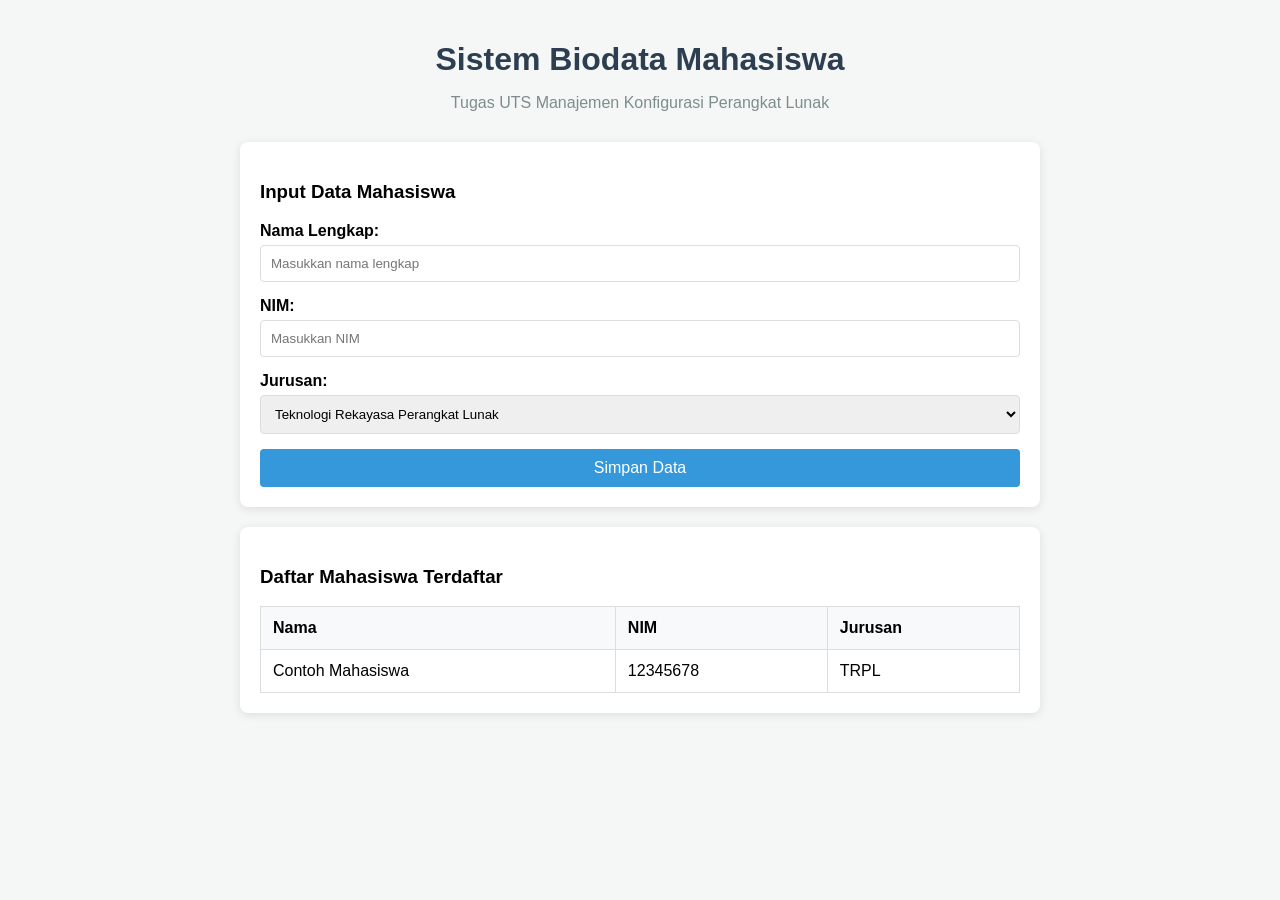
==== index.html @ 455ef2af "membuat website biodata mahasiswa" ====
<!DOCTYPE html>
<html lang="id">
<head>
    <meta charset="UTF-8">
    <meta name="viewport" content="width=device-width, initial-scale=1.0">
    <title>Sistem Biodata Mahasiswa - UTS SCM</title>
    <link rel="stylesheet" href="style.css">
</head>
<body>
    <div class="container">
        <h1>Sistem Biodata Mahasiswa</h1>
        <p class="subtitle">Tugas UTS Manajemen Konfigurasi Perangkat Lunak</p>
        
        <div class="card">
            <h3>Input Data Mahasiswa</h3>
            <form id="biodataForm">
                <div class="form-group">
                    <label for="nama">Nama Lengkap:</label>
                    <input type="text" id="nama" required placeholder="Masukkan nama lengkap">
                </div>
                <div class="form-group">
                    <label for="nim">NIM:</label>
                    <input type="text" id="nim" required placeholder="Masukkan NIM">
                </div>
                <div class="form-group">
                    <label for="jurusan">Jurusan:</label>
                    <select id="jurusan">
                        <option value="Teknologi Rekayasa Perangkat Lunak">Teknologi Rekayasa Perangkat Lunak</option>
                        <option value="Teknik Informatika">Teknik Informatika</option>
                        <option value="Sistem Informasi">Sistem Informasi</option>
                    </select>
                </div>
                <button type="submit" class="btn-submit">Simpan Data</button>
            </form>
        </div>

        <div class="card">
            <h3>Daftar Mahasiswa Terdaftar</h3>
            <table id="mahasiswaTable">
                <thead>
                    <tr>
                        <th>Nama</th>
                        <th>NIM</th>
                        <th>Jurusan</th>
                    </tr>
                </thead>
                <tbody>
                    <tr>
                        <td>Contoh Mahasiswa</td>
                        <td>12345678</td>
                        <td>TRPL</td>
                    </tr>
                </tbody>
            </table>
        </div>
    </div>

    <script>
        document.getElementById('biodataForm').addEventListener('submit', function(e) {
            e.preventDefault();
            const nama = document.getElementById('nama').value;
            const nim = document.getElementById('nim').value;
            const jurusan = document.getElementById('jurusan').value;

            const table = document.getElementById('mahasiswaTable').getElementsByTagName('tbody')[0];
            const newRow = table.insertRow();
            
            newRow.insertCell(0).innerText = nama;
            newRow.insertCell(1).innerText = nim;
            newRow.insertCell(2).innerText = jurusan;

            document.getElementById('biodataForm').reset();
        });
    </script>
</body>
</html>
---- style.css ----
body {
    font-family: 'Segoe UI', Tahoma, Geneva, Verdana, sans-serif;
    background-color: #f4f7f6;
    margin: 0;
    padding: 20px;
}

.container {
    max-width: 800px;
    margin: auto;
}

h1 {
    text-align: center;
    color: #2c3e50;
    margin-bottom: 5px;
}

.subtitle {
    text-align: center;
    color: #7f8c8d;
    margin-bottom: 30px;
}

.card {
    background: white;
    padding: 20px;
    border-radius: 8px;
    box-shadow: 0 2px 10px rgba(0,0,0,0.1);
    margin-bottom: 20px;
}

.form-group {
    margin-bottom: 15px;
}

label {
    display: block;
    margin-bottom: 5px;
    font-weight: bold;
}

input, select {
    width: 100%;
    padding: 10px;
    border: 1px solid #ddd;
    border-radius: 4px;
    box-sizing: border-box;
}

.btn-submit {
    background-color: #3498db;
    color: white;
    padding: 10px 15px;
    border: none;
    border-radius: 4px;
    cursor: pointer;
    width: 100%;
    font-size: 16px;
}

.btn-submit:hover {
    background-color: #2980b9;
}

table {
    width: 100%;
    border-collapse: collapse;
    margin-top: 10px;
}

table, th, td {
    border: 1px solid #ddd;
}

th, td {
    padding: 12px;
    text-align: left;
}

th {
    background-color: #f8f9fa;
}
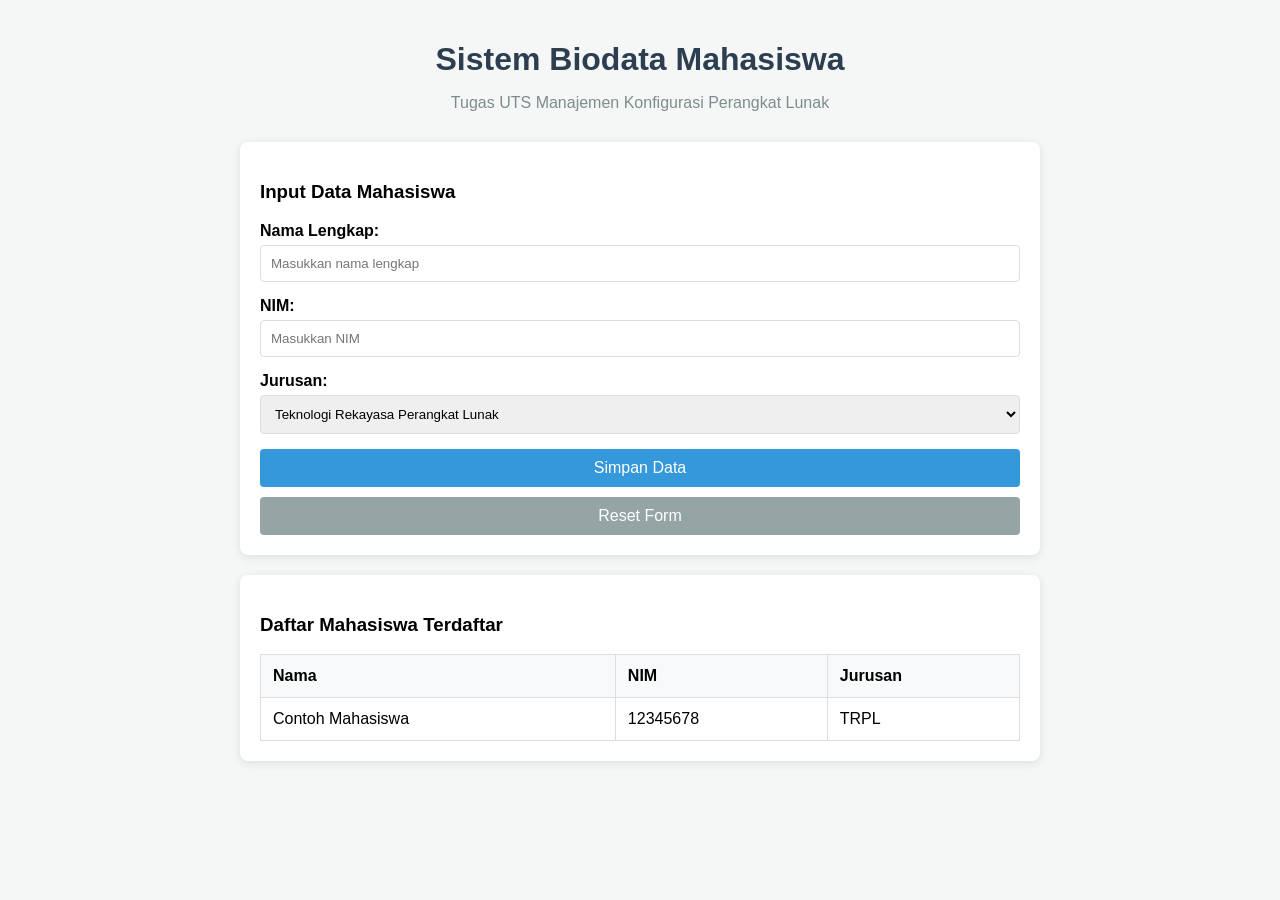
==== commit 9d5d9c66: "menambahkan tombol reset untuk mengosongkan form biodata" ====
--- a/index.html
+++ b/index.html
@@ -31,6 +31,7 @@
                     </select>
                 </div>
                 <button type="submit" class="btn-submit">Simpan Data</button>
+                <button type="reset" style="background-color: #95a5a6; margin-top: 10px;" class="btn-submit">Reset Form</button>
             </form>
         </div>
 
